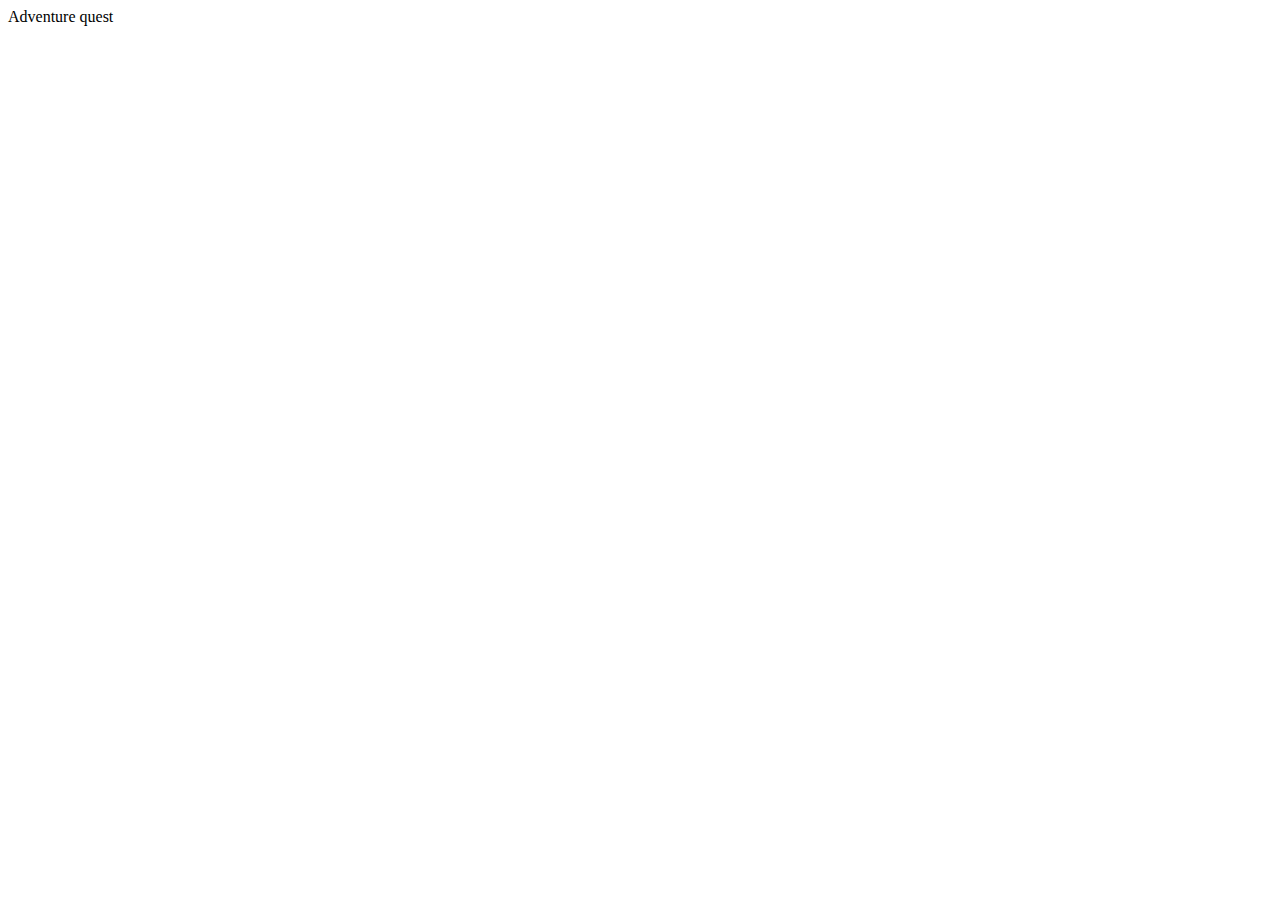
==== index.html @ 2ffbf8ca "initial commit" ====
<!DOCTYPE html>
<html lang="en">

<head>
    <meta charset="UTF-8">
    <meta name="viewport" content="width=device-width, initial-scale=1.0">
    <meta http-equiv="X-UA-Compatible" content="ie=edge">
    <link rel="stylesheet" href="style.css">
    <title>Adventure Quiz Lab</title>
</head>

<body>
    <header>
        Adventure quest 
    </header>






    <script type="module" src="app.js"></script>
</body>

</html>
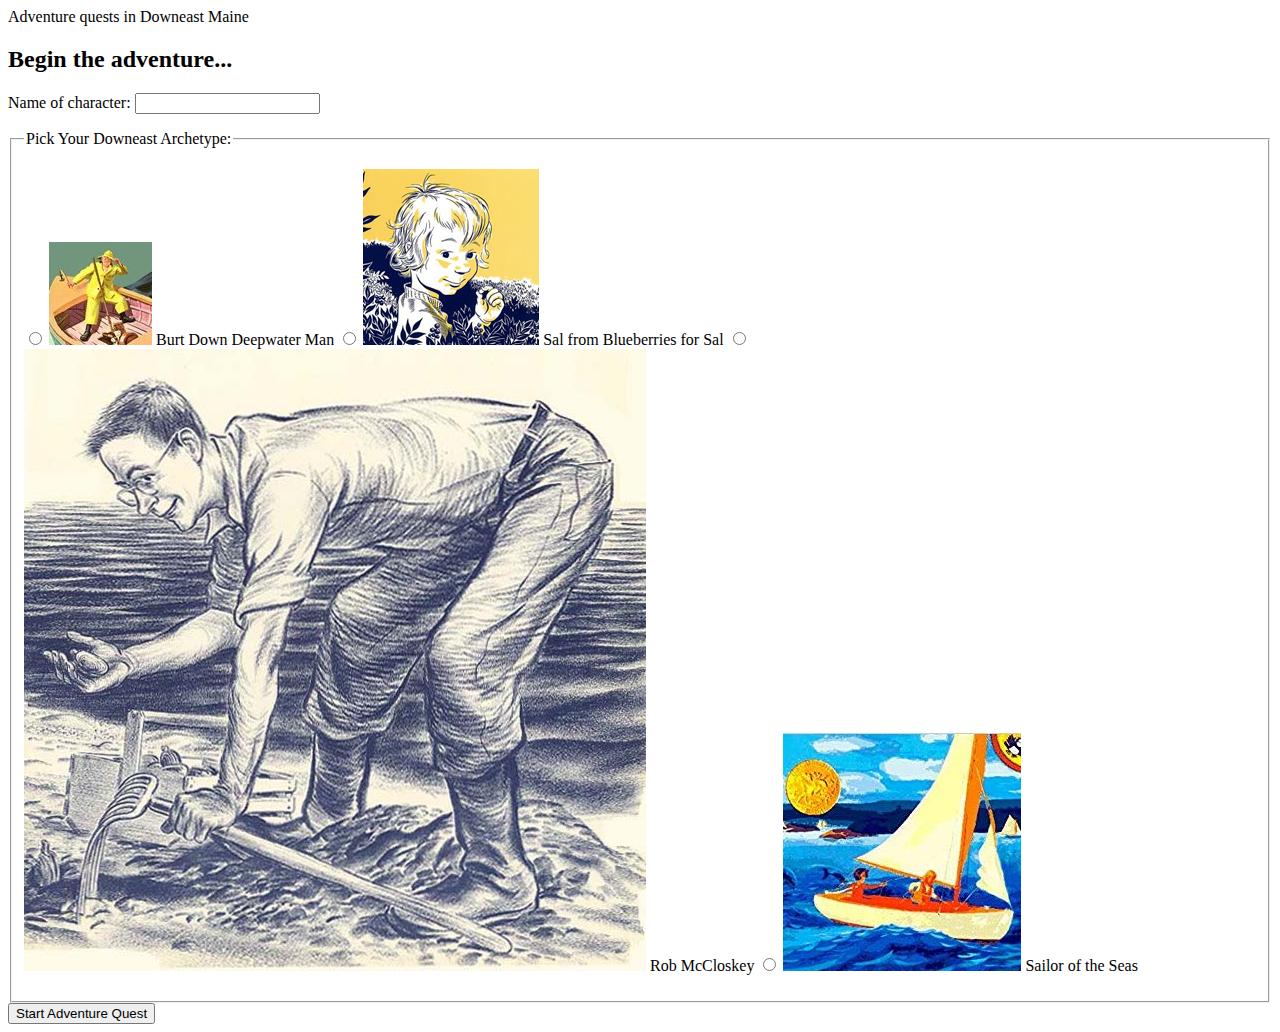
==== commit 0e0fe67d: "added avatars" ====
--- a/index.html
+++ b/index.html
@@ -11,15 +11,54 @@
 
 <body>
     <header>
-        Adventure quest 
+        Adventure quests in Downeast Maine 
     </header>
+
+    <main>
+        <h2>
+            Begin the adventure... 
+        </h2>
+            <form id="user-sign-up">
+                <p class="text-prompt">
+                    <label for="name">Name of character:</label>
+                    <input id="name" name="name" required>
+                </p>
+                    <fieldset>
+                        <legend>Pick Your Downeast Archetype:</legend>
+                        <p id="avatars">
+                            <label>
+                                <input type="radio" name="archetype" required value="burtDow">
+                                <img src="assets/avatars/burt-dow.jpg">
+                                Burt Down Deepwater Man
+                            </label>
+                            <label>
+                                <input type="radio" name="archetype" required value="sal">
+                                <img src="assets/avatars/sal.png">
+                                Sal from Blueberries for Sal
+                            </label>
+                            <label>
+                                <input type="radio" name="archetype" required value="rob">
+                                <img src="assets/avatars/rob.jpg">
+                                Rob McCloskey
+                            </label>
+                            <label>
+                                <input type="radio" name="archetype" required value="sailor">
+                                <img src="assets/avatars/sailor.jpg">
+                                Sailor of the Seas
+                            </label>
+                        </p>
+                    </fieldset>
+                <button>Start Adventure Quest</button>
+            </form>
+        
 
 
 
 
+    </main>
 
 
-    <script type="module" src="app.js"></script>
+    <script type="module" src="./home/home.js"></script>
 </body>
 
 </html>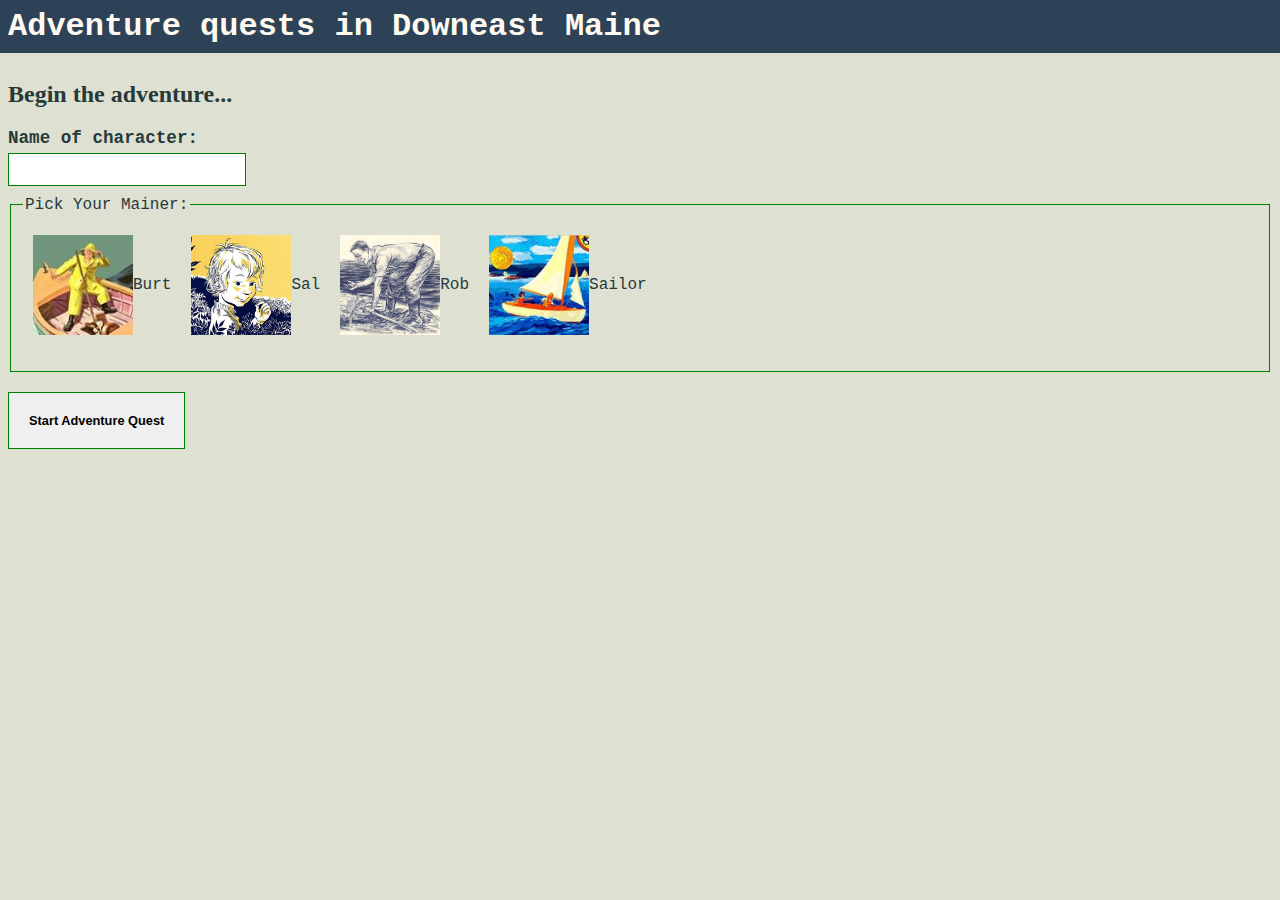
==== commit 81d670bd: "styling" ====
--- a/index.html
+++ b/index.html
@@ -5,12 +5,14 @@
     <meta charset="UTF-8">
     <meta name="viewport" content="width=device-width, initial-scale=1.0">
     <meta http-equiv="X-UA-Compatible" content="ie=edge">
-    <link rel="stylesheet" href="style.css">
+    <link rel="stylesheet" href="./home/home.css">
+    <link rel="stylesheet" href="./common/main.css">
     <title>Adventure Quiz Lab</title>
 </head>
 
 <body>
     <header>
+        <!-- <img id="backgorund-image" src="./assets/woodcut-chart.png"> -->
         Adventure quests in Downeast Maine 
     </header>
 
@@ -24,36 +26,32 @@
                     <input id="name" name="name" required>
                 </p>
                     <fieldset>
-                        <legend>Pick Your Downeast Archetype:</legend>
+                        <legend>Pick Your Mainer:</legend>
                         <p id="avatars">
                             <label>
                                 <input type="radio" name="archetype" required value="burtDow">
-                                <img src="assets/avatars/burt-dow.jpg">
-                                Burt Down Deepwater Man
+                                <img class="avatar-pic" src="assets/avatars/burt-dow.jpg">
+                                Burt
                             </label>
                             <label>
                                 <input type="radio" name="archetype" required value="sal">
-                                <img src="assets/avatars/sal.png">
-                                Sal from Blueberries for Sal
+                                <img class="avatar-pic" src="assets/avatars/sal.png">
+                                Sal
                             </label>
                             <label>
                                 <input type="radio" name="archetype" required value="rob">
-                                <img src="assets/avatars/rob.jpg">
-                                Rob McCloskey
+                                <img class="avatar-pic" src="assets/avatars/rob.jpg">
+                                Rob 
                             </label>
                             <label>
                                 <input type="radio" name="archetype" required value="sailor">
-                                <img src="assets/avatars/sailor.jpg">
-                                Sailor of the Seas
+                                <img class="avatar-pic" src="assets/avatars/sailor.jpg">
+                                Sailor
                             </label>
                         </p>
                     </fieldset>
                 <button>Start Adventure Quest</button>
             </form>
-        
-
-
-
 
     </main>
 
--- a/home/home.css
+++ b/home/home.css
@@ -0,0 +1,52 @@
+.avatar-pic {
+    height: 100px; 
+}
+
+[type=radio] {
+    display: none;
+}
+
+html, body {
+    margin: 0; 
+    padding: 0; 
+    color: rgb(38, 58, 58); 
+    background-color: rgb(222, 224, 210);
+}
+.text-prompt {
+    display: block;
+    margin: 10px 0;
+}
+
+.text-prompt label {
+    display: block;
+    margin-bottom: 5px;
+    font-size: 1.1em;
+    font-weight: bolder;
+}
+
+.text-prompt input {
+    display: block;
+    padding: 5px;
+    font-size: 1.1em;
+}
+
+#avatars {
+    display: flex;
+    align-items: center;
+    flex-wrap: wrap;
+}
+#avatars label {
+    display: flex;
+    align-items: center;
+    justify-content: center;
+    margin: 0 10px 10px;
+}
+
+/* #background-image {
+    position: absolute;
+    left: 0;
+    top: 0;
+    width: 100%;
+    height: auto;
+    opacity: 0.6;
+} */--- a/common/main.css
+++ b/common/main.css
@@ -0,0 +1,62 @@
+body {
+    font-family: 'Courier New', Courier, monospace;
+    background-color: rgb(222, 224, 210);
+    margin: 0;
+}
+
+h1, h2 {
+    font-family: 'Oswald';
+}
+
+* {
+    box-sizing: border-box;
+}
+
+.hidden {
+    display: none;
+}
+
+header, main {
+    padding: 8px;
+}
+
+header {
+    display: flex;
+    align-items: center;
+    justify-content: space-between;
+    background: rgb(45, 66, 87);
+    color: floralwhite; 
+    font-size: 2em; 
+    font-weight: bolder; 
+}
+
+h1 {
+    margin: 0 20px;
+    flex-grow: 2;
+}
+/* 
+footer {
+    position: fixed;
+    bottom: 0;
+    left: 0; right: 0;
+    height: 65px;
+    background: lightgrey;
+    text-align: center;
+    padding-top: 25px;
+} */
+
+main {
+    margin-bottom: 100px;
+}
+
+
+input, fieldset, button {
+    border: 1px solid green;
+}
+
+button {
+    margin: 20px 0;
+    padding: 20px;
+    font-size: 0.8em;
+    font-weight: bolder;
+}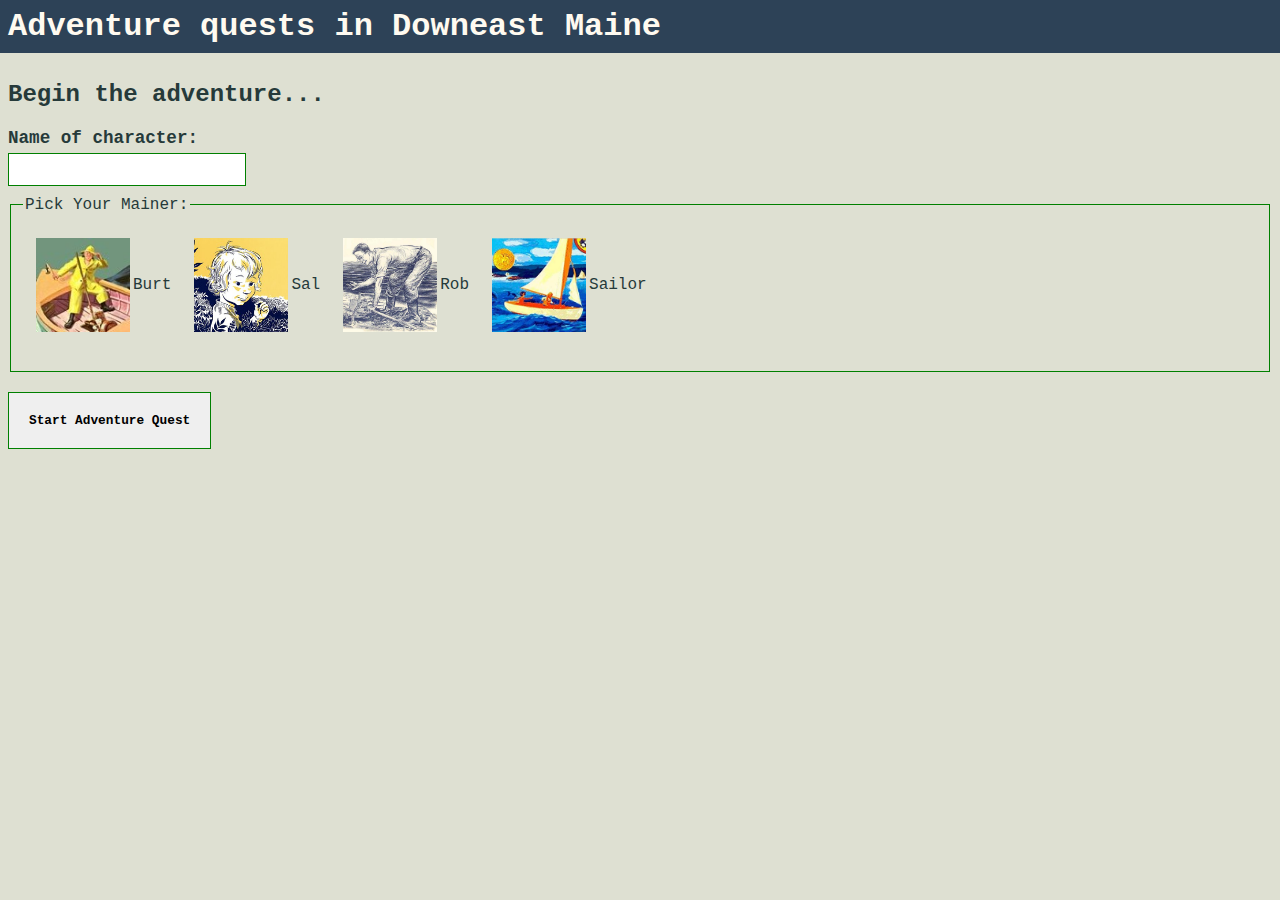
==== commit 671051cf: "some minor styling" ====
--- a/index.html
+++ b/index.html
@@ -29,13 +29,13 @@
                         <legend>Pick Your Mainer:</legend>
                         <p id="avatars">
                             <label>
-                                <input type="radio" name="archetype" required value="burtDow">
+                                <input type="radio" name="archetype" required value="burt-dow">
                                 <img class="avatar-pic" src="assets/avatars/burt-dow.jpg">
                                 Burt
                             </label>
                             <label>
                                 <input type="radio" name="archetype" required value="sal">
-                                <img class="avatar-pic" src="assets/avatars/sal.png">
+                                <img class="avatar-pic" src="assets/avatars/sal.jpg">
                                 Sal
                             </label>
                             <label>
@@ -55,7 +55,6 @@
 
     </main>
 
-
     <script type="module" src="./home/home.js"></script>
 </body>
 
--- a/home/home.css
+++ b/home/home.css
@@ -42,11 +42,11 @@
     margin: 0 10px 10px;
 }
 
-/* #background-image {
-    position: absolute;
-    left: 0;
-    top: 0;
-    width: 100%;
-    height: auto;
-    opacity: 0.6;
-} */+.avatar-pic {
+    border: 3px solid transparent; 
+}
+
+.avatar-pic:hover {
+    border: 3px solid green; 
+}
+
--- a/common/main.css
+++ b/common/main.css
@@ -2,10 +2,6 @@
     font-family: 'Courier New', Courier, monospace;
     background-color: rgb(222, 224, 210);
     margin: 0;
-}
-
-h1, h2 {
-    font-family: 'Oswald';
 }
 
 * {
@@ -27,23 +23,14 @@
     background: rgb(45, 66, 87);
     color: floralwhite; 
     font-size: 2em; 
-    font-weight: bolder; 
+    font-weight: bolder;
 }
 
 h1 {
     margin: 0 20px;
     flex-grow: 2;
 }
-/* 
-footer {
-    position: fixed;
-    bottom: 0;
-    left: 0; right: 0;
-    height: 65px;
-    background: lightgrey;
-    text-align: center;
-    padding-top: 25px;
-} */
+
 
 main {
     margin-bottom: 100px;
@@ -59,4 +46,9 @@
     padding: 20px;
     font-size: 0.8em;
     font-weight: bolder;
+    font-family: 'Courier New', Courier, monospace;
+}
+
+button:hover {
+    background-color: lightgray;
 }